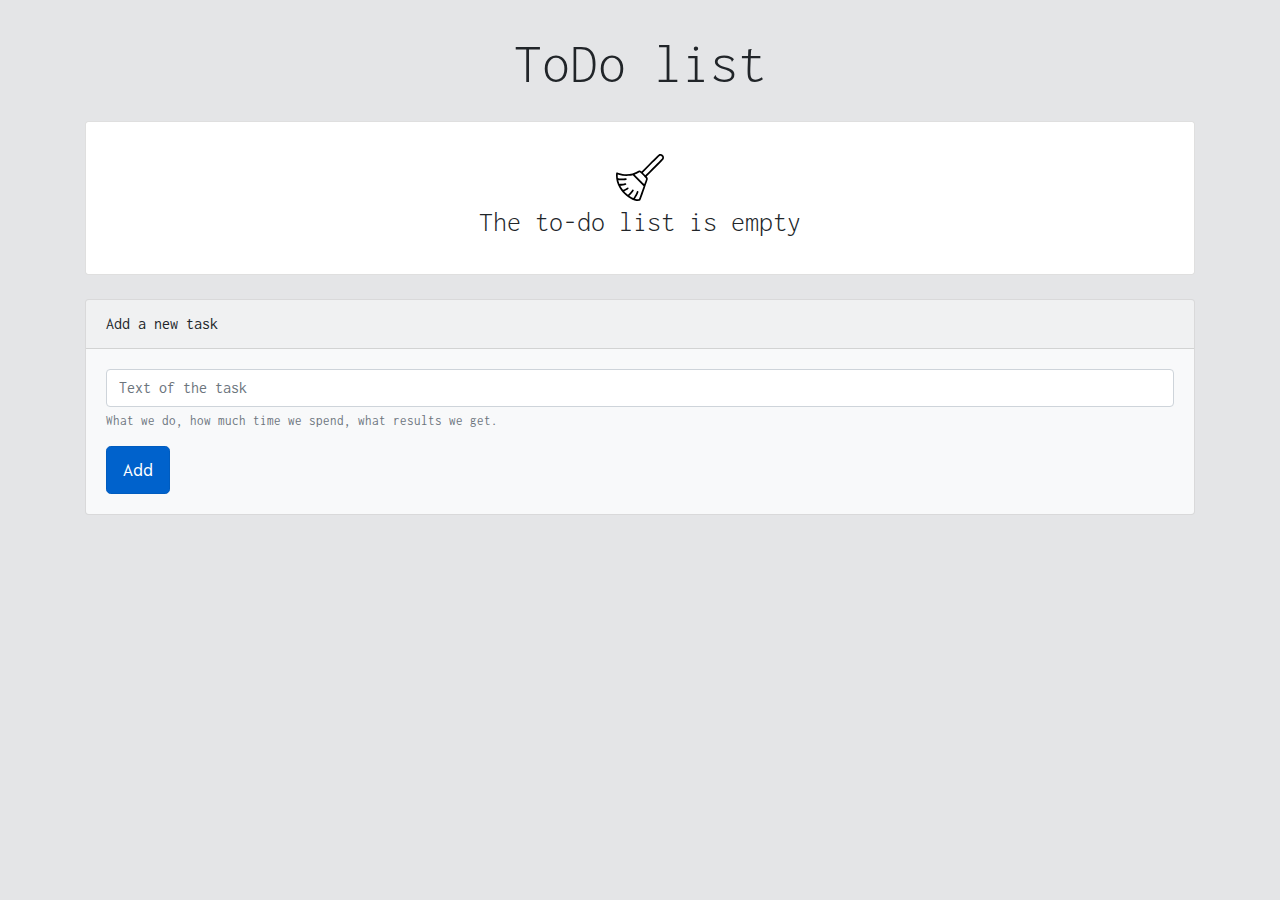
==== index.html @ 907b0d28 "first commit" ====
<!DOCTYPE html>
<html lang="ru">
<head>
	<meta charset="UTF-8"/>
	<meta name="viewport" content="width=device-width, initial-scale=1, shrink-to-fit=no"/>
	<link rel="stylesheet" href="https://maxcdn.bootstrapcdn.com/bootstrap/4.0.0/css/bootstrap.min.css" integrity="sha384-Gn5384xqQ1aoWXA+058RXPxPg6fy4IWvTNh0E263XmFcJlSAwiGgFAW/dAiS6JXm" crossorigin="anonymous"/>
	<link rel="stylesheet" href="css/main.css"/>
	<link rel="preconnect" href="https://fonts.googleapis.com">
	<link rel="preconnect" href="https://fonts.gstatic.com" crossorigin>
	<link href="https://fonts.googleapis.com/css2?family=Inconsolata:wght@200..900&display=swap" rel="stylesheet">
	<title>ToDo List</title>
	<script defer src="js/main.js"></script>
</head>
<body>

	<div class="container">

		<div class="display-4 mb-4 text-center">ToDo list</div>


		<!-- List of tasks -->
		<div class="card mb-4">
			<ul id="tasksList" class="list-group list-group-flush">

				<!-- <li id="emptyList" class="list-group-item empty-list">
					<img src="./img/leaf.svg" alt="Empty" width="48" class="mt-3">
					<div class="empty-list__title">The to-do list is empty</div>
				</li> -->

				<!-- <li class="list-group-item d-flex justify-content-between task-item">
					<span class="task-title">Buy milk</span>
					<div class="task-item__buttons">
						<button type="button" data-action="done" class="btn-action">
							<img src="./img/tick.svg" alt="Done" width="18" height="18">
						</button>
						<button type="button" data-action="delete" class="btn-action">
							<img src="./img/cross.svg" alt="Done" width="18" height="18">
						</button>
					</div>
				</li> -->

			</ul>
		</div>
		<!-- //List of tasks -->

		<!-- Form -->
		<div class="card bg-light" >
			<div class="card-header">Add a new task</div>
			<div class="card-body">
				<form id="form">
					<div class="form-group">
						<input type="text" class="form-control" id="taskInput" placeholder="Text of the task" required>
						<small id="emailHelp" class="form-text text-muted">What we do, how much time we spend, what results we get.</small>
					</div>
					<button type="submit" class="btn btn-primary  btn-lg active">Add</button>
				</form>
			</div>
		</div>
		<!-- //Form  -->
		<!-- <button id="removeDoneTasks" class="btn btn-secondary mt-4 float-right">Удалить выполненные задачи</button> -->

	</div>
</body>
</html>
---- css/main.css ----
html, body {
  min-height: 100vh;
  font-family: "Inconsolata", monospace;
}

body {
  background-color: #E4E5E7;
  padding-top: 30px;
  display: flex;
  flex-direction: column;
  justify-content: space-between;
}
.aside {
  height: 400px;
}
.main {
  height: 400px;
}
.d-flex {
  display: flex;
}
.task-title {
  font-weight: 400;
  padding-top: 5px;
}
.gray {
  color: #BDBDBD;
}
.task-title--done {
  text-decoration: line-through;
  color: #CDCDCD;
}
.task-item__buttons {
  display: flex;
  column-gap: 5px;
}
.notify-holder {
  height: 60px;
  margin-bottom: 20px;
}
.empty-list {
  display: flex;
  flex-direction: column;
  justify-content: center;
  align-items: center;
  padding-top: 1em;
  padding-bottom: 1em;
}
.empty-list__title {
  font-size: 28px;
  margin-bottom: 15px;
  font-weight: 300;
}
.empty-list__icon {
  color: #42BE2A;
  font-size: 32px;
}
.btn-action {
    background-color: #e0e5ea;
    padding: 8px 10px;
    cursor: pointer;
    border: 0;
    border-radius: 4px;
    transition: opacity 0.2s ease-in;
    opacity: 0.5;

    display: flex;
    justify-content: center;
    align-items: center;
}

.btn-action:hover {
    background-color: #e0e5ea;
    opacity: 1;
}

.btn-action img {
  pointer-events: none;
}

.none {
  display: none !important;
}

.float-right {
  float: right;
}
.copyright {
  margin-top: 40px;
  font-size: 14px;
  color: gray;
  text-align: center;
  margin-bottom: 30px;
  /* position: absolute; */
  /* bottom: 30px; */
  /* left: 0; */
  /* right: 0; */
}

@media (max-width: 768px) {
  /* Стилі для екранів до 768px включно */

  .display-4 {
      font-size: 2rem; /* Зменшення розміру тексту */
      text-align: center; /* Центрування тексту */
  }

  .task-item {
      flex-direction: column; /* Перетворення на вертикальний вигляд */
      align-items: center;
  }

  .btn-action {
      margin: 10px 0; /* Відступи для зручності натискання */
  }

  .empty-list__title{
    margin-top: 10px;
    font-size: 1.5rem;
  }

  
}
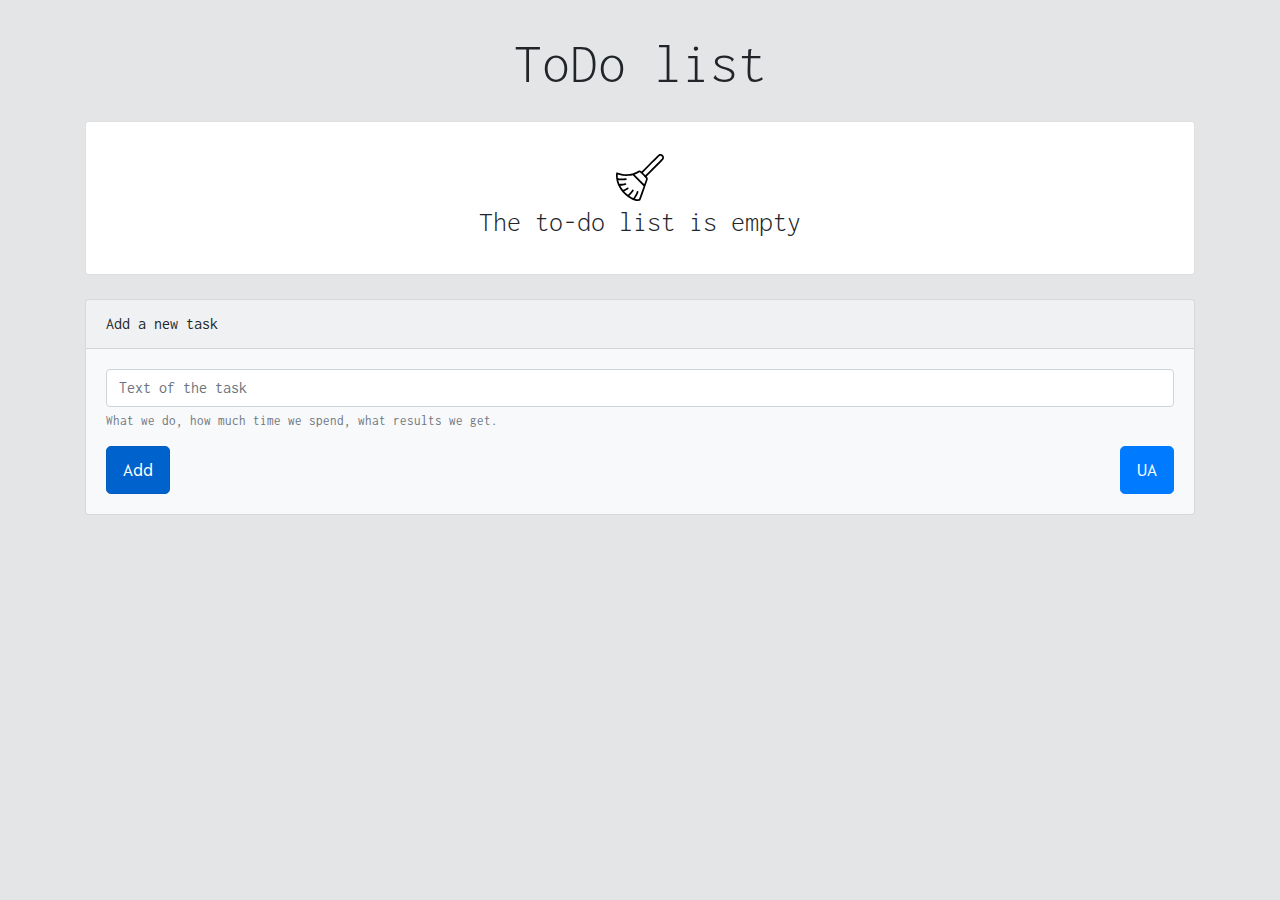
==== commit 0bb83878: "add UA" ====
--- a/index.html
+++ b/index.html
@@ -1,16 +1,19 @@
 <!DOCTYPE html>
 <html lang="ru">
+
 <head>
-	<meta charset="UTF-8"/>
-	<meta name="viewport" content="width=device-width, initial-scale=1, shrink-to-fit=no"/>
-	<link rel="stylesheet" href="https://maxcdn.bootstrapcdn.com/bootstrap/4.0.0/css/bootstrap.min.css" integrity="sha384-Gn5384xqQ1aoWXA+058RXPxPg6fy4IWvTNh0E263XmFcJlSAwiGgFAW/dAiS6JXm" crossorigin="anonymous"/>
-	<link rel="stylesheet" href="css/main.css"/>
+	<meta charset="UTF-8" />
+	<meta name="viewport" content="width=device-width, initial-scale=1, shrink-to-fit=no" />
+	<link rel="stylesheet" href="https://maxcdn.bootstrapcdn.com/bootstrap/4.0.0/css/bootstrap.min.css"
+		integrity="sha384-Gn5384xqQ1aoWXA+058RXPxPg6fy4IWvTNh0E263XmFcJlSAwiGgFAW/dAiS6JXm" crossorigin="anonymous" />
+	<link rel="stylesheet" href="css/main.css" />
 	<link rel="preconnect" href="https://fonts.googleapis.com">
 	<link rel="preconnect" href="https://fonts.gstatic.com" crossorigin>
 	<link href="https://fonts.googleapis.com/css2?family=Inconsolata:wght@200..900&display=swap" rel="stylesheet">
 	<title>ToDo List</title>
 	<script defer src="js/main.js"></script>
 </head>
+
 <body>
 
 	<div class="container">
@@ -44,21 +47,28 @@
 		<!-- //List of tasks -->
 
 		<!-- Form -->
-		<div class="card bg-light" >
+		<div class="card bg-light">
 			<div class="card-header">Add a new task</div>
 			<div class="card-body">
 				<form id="form">
 					<div class="form-group">
 						<input type="text" class="form-control" id="taskInput" placeholder="Text of the task" required>
-						<small id="emailHelp" class="form-text text-muted">What we do, how much time we spend, what results we get.</small>
+						<small id="emailHelp" class="form-text text-muted">What we do, how much time we spend, what
+							results we get.</small>
 					</div>
-					<button type="submit" class="btn btn-primary  btn-lg active">Add</button>
+					<div class="btns__container">
+						<button type="submit" class="btn btn-primary btn-lg active">Add</button>
+						<button type="button" onclick=changeLanguage(event) class="btn btn-primary btn-lg">UA</button>
+					</div>
 				</form>
 			</div>
 		</div>
-		<!-- //Form  -->
-		<!-- <button id="removeDoneTasks" class="btn btn-secondary mt-4 float-right">Удалить выполненные задачи</button> -->
+
+
+
+
 
 	</div>
 </body>
+
 </html>--- a/css/main.css
+++ b/css/main.css
@@ -1,4 +1,5 @@
-html, body {
+html,
+body {
   min-height: 100vh;
   font-family: "Inconsolata", monospace;
 }
@@ -10,34 +11,43 @@
   flex-direction: column;
   justify-content: space-between;
 }
+
 .aside {
   height: 400px;
 }
+
 .main {
   height: 400px;
 }
+
 .d-flex {
   display: flex;
 }
+
 .task-title {
   font-weight: 400;
   padding-top: 5px;
 }
+
 .gray {
   color: #BDBDBD;
 }
+
 .task-title--done {
   text-decoration: line-through;
   color: #CDCDCD;
 }
+
 .task-item__buttons {
   display: flex;
   column-gap: 5px;
 }
+
 .notify-holder {
   height: 60px;
   margin-bottom: 20px;
 }
+
 .empty-list {
   display: flex;
   flex-direction: column;
@@ -46,32 +56,35 @@
   padding-top: 1em;
   padding-bottom: 1em;
 }
+
 .empty-list__title {
   font-size: 28px;
   margin-bottom: 15px;
   font-weight: 300;
 }
+
 .empty-list__icon {
   color: #42BE2A;
   font-size: 32px;
 }
+
 .btn-action {
-    background-color: #e0e5ea;
-    padding: 8px 10px;
-    cursor: pointer;
-    border: 0;
-    border-radius: 4px;
-    transition: opacity 0.2s ease-in;
-    opacity: 0.5;
+  background-color: #e0e5ea;
+  padding: 8px 10px;
+  cursor: pointer;
+  border: 0;
+  border-radius: 4px;
+  transition: opacity 0.2s ease-in;
+  opacity: 0.5;
 
-    display: flex;
-    justify-content: center;
-    align-items: center;
+  display: flex;
+  justify-content: center;
+  align-items: center;
 }
 
 .btn-action:hover {
-    background-color: #e0e5ea;
-    opacity: 1;
+  background-color: #e0e5ea;
+  opacity: 1;
 }
 
 .btn-action img {
@@ -85,6 +98,7 @@
 .float-right {
   float: right;
 }
+
 .copyright {
   margin-top: 40px;
   font-size: 14px;
@@ -97,27 +111,37 @@
   /* right: 0; */
 }
 
+.btns__container {
+  display: flex;
+  justify-content: space-between;
+  align-items: center;
+}
+
 @media (max-width: 768px) {
   /* Стилі для екранів до 768px включно */
 
   .display-4 {
-      font-size: 2rem; /* Зменшення розміру тексту */
-      text-align: center; /* Центрування тексту */
+    font-size: 2rem;
+    /* Зменшення розміру тексту */
+    text-align: center;
+    /* Центрування тексту */
   }
 
   .task-item {
-      flex-direction: column; /* Перетворення на вертикальний вигляд */
-      align-items: center;
+    flex-direction: column;
+    /* Перетворення на вертикальний вигляд */
+    align-items: center;
   }
 
   .btn-action {
-      margin: 10px 0; /* Відступи для зручності натискання */
+    margin: 10px 0;
+    /* Відступи для зручності натискання */
   }
 
-  .empty-list__title{
+  .empty-list__title {
     margin-top: 10px;
     font-size: 1.5rem;
   }
 
-  
-}
+
+}